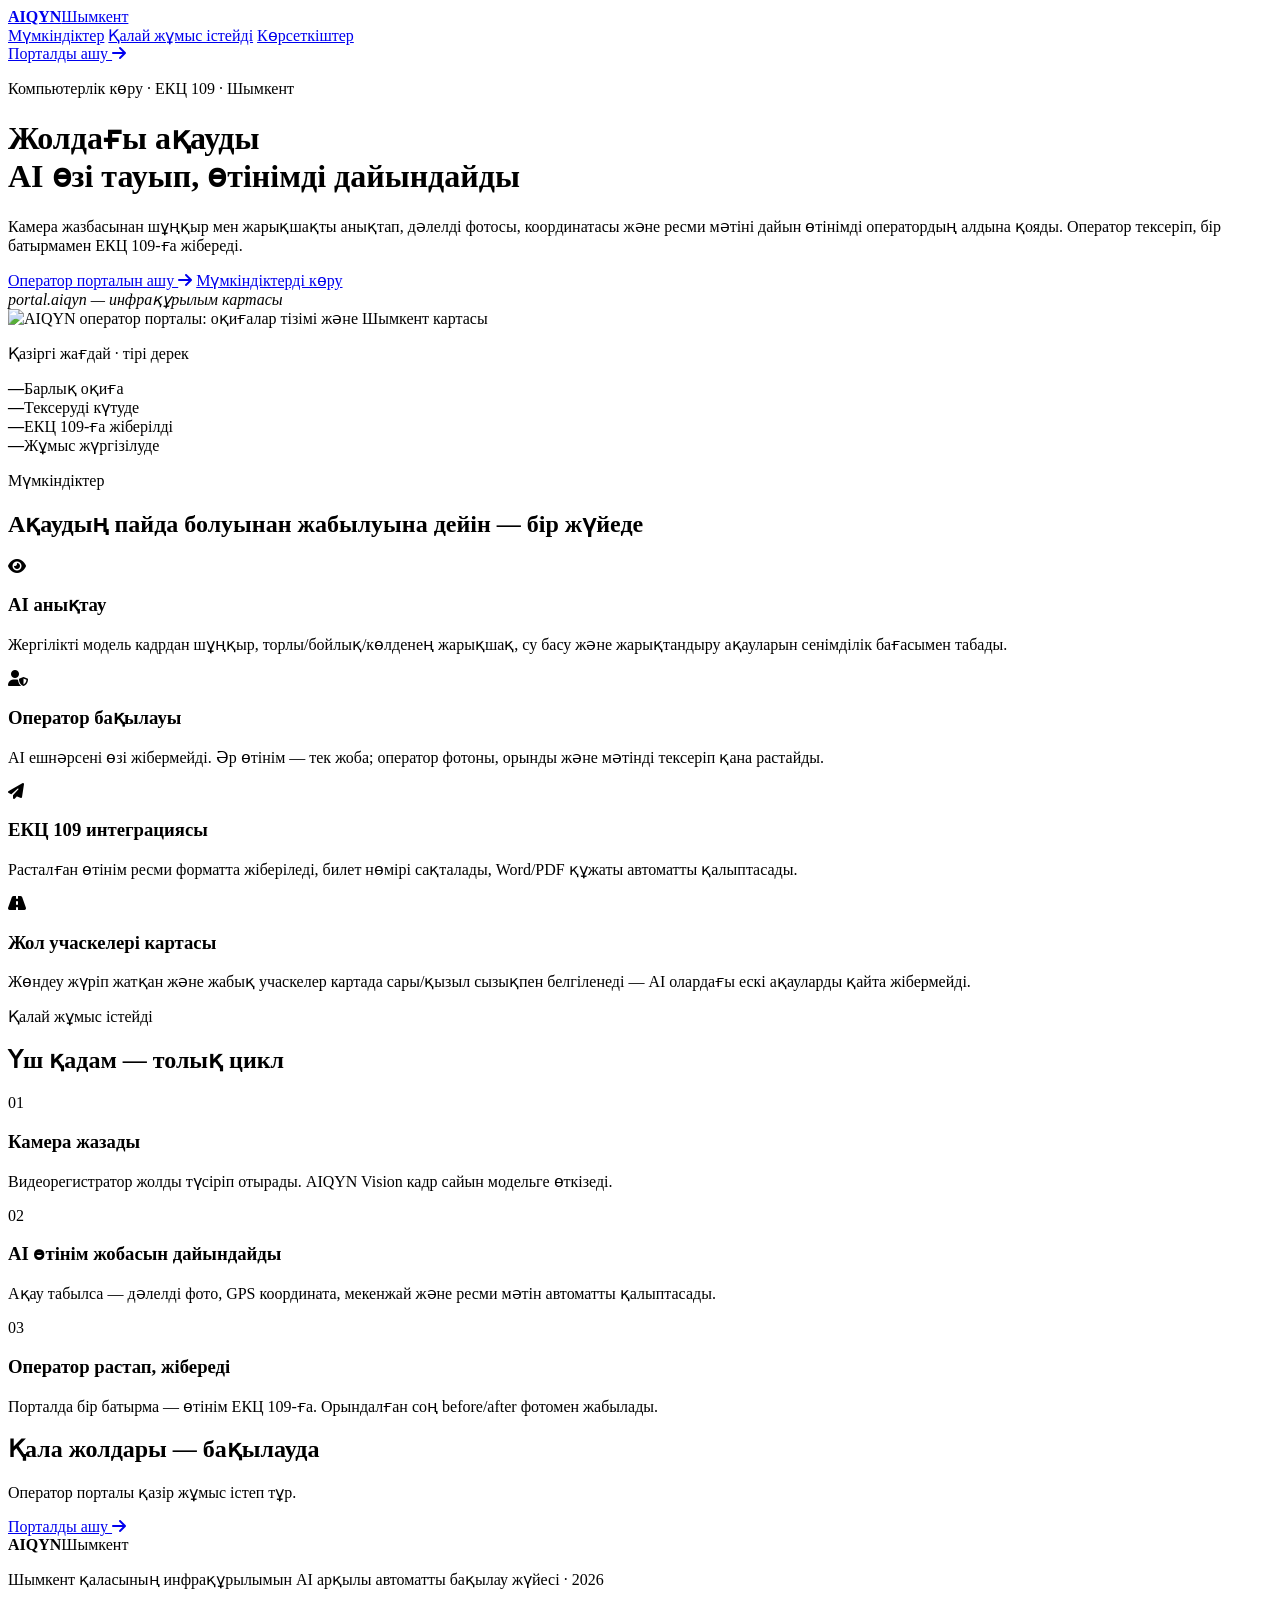
==== portal/templates/index.html @ 81059638 "AIQYN — жол ақауын автоматты анықтау жүйесі Екі бөлек компонент:   vision/  — AI (YOLOv8 + Gemini), " ====
<!DOCTYPE html>
<html lang="kk">
<head>
  <meta charset="utf-8">
  <meta name="viewport" content="width=device-width, initial-scale=1">
  <meta name="theme-color" content="#050506">
  <meta name="description" content="AIQYN — Шымкент қаласының жол инфрақұрылымын компьютерлік көру арқылы автоматты бақылайтын жүйе.">
  <title>AIQYN — Шымкент жолдарын AI бақылайды</title>

  <link rel="preconnect" href="https://cdnjs.cloudflare.com">
  <link rel="stylesheet" href="https://cdnjs.cloudflare.com/ajax/libs/font-awesome/6.5.2/css/all.min.css">
  <link rel="stylesheet" href="/static/landing.css">
  <link rel="icon" type="image/svg+xml" href="/logo.svg">
</head>
<body>

<nav class="nav" aria-label="Басты мәзір">
  <a class="brand" href="/" aria-label="AIQYN басты беті">
    <span class="brand-mark" aria-hidden="true"></span>
    <span class="brand-copy"><strong>AIQYN</strong><span>Шымкент</span></span>
  </a>
  <div class="nav-links">
    <a href="#features">Мүмкіндіктер</a>
    <a href="#process">Қалай жұмыс істейді</a>
    <a href="#live">Көрсеткіштер</a>
  </div>
  <a class="btn btn-primary" href="/portal">Порталды ашу <i class="fa-solid fa-arrow-right" aria-hidden="true"></i></a>
</nav>

<header class="hero">
  <p class="eyebrow reveal">Компьютерлік көру · ЕКЦ 109 · Шымкент</p>
  <h1 class="reveal">Жолдағы ақауды<br><span class="grad">AI өзі тауып,</span> өтінімді дайындайды</h1>
  <p class="sub reveal">Камера жазбасынан шұңқыр мен жарықшақты анықтап, дәлелді фотосы, координатасы және
    ресми мәтіні дайын өтінімді оператордың алдына қояды. Оператор тексеріп, бір батырмамен ЕКЦ 109-ға жібереді.</p>
  <div class="cta-row reveal">
    <a class="btn btn-primary btn-lg" href="/portal">Оператор порталын ашу <i class="fa-solid fa-arrow-right" aria-hidden="true"></i></a>
    <a class="btn btn-ghost btn-lg" href="#features">Мүмкіндіктерді көру</a>
  </div>

  <div class="hero-visual reveal" aria-label="Оператор порталының көрінісі">
    <div class="browser-frame">
      <div class="browser-bar"><span></span><span></span><span></span><em>portal.aiqyn — инфрақұрылым картасы</em></div>
      <img src="/static/hero-portal.jpg" alt="AIQYN оператор порталы: оқиғалар тізімі және Шымкент картасы" width="1600" height="1000">
    </div>
  </div>
</header>

<section class="stats-band" id="live" aria-label="Жүйе көрсеткіштері">
  <p class="eyebrow">Қазіргі жағдай · тірі дерек</p>
  <div class="stats-grid" id="landing-stats">
    <div class="stat-tile"><b data-key="total">—</b><span>Барлық оқиға</span></div>
    <div class="stat-tile alert"><b data-key="pending_review">—</b><span>Тексеруді күтуде</span></div>
    <div class="stat-tile"><b data-key="sent">—</b><span>ЕКЦ 109-ға жіберілді</span></div>
    <div class="stat-tile work"><b data-key="in_progress">—</b><span>Жұмыс жүргізілуде</span></div>
  </div>
</section>

<section class="features" id="features">
  <p class="eyebrow reveal">Мүмкіндіктер</p>
  <h2 class="reveal">Ақаудың пайда болуынан жабылуына дейін — бір жүйеде</h2>
  <div class="feature-grid">
    <article class="feature-card reveal">
      <span class="feature-icon"><i class="fa-solid fa-eye" aria-hidden="true"></i></span>
      <h3>AI анықтау</h3>
      <p>Жергілікті модель кадрдан шұңқыр, торлы/бойлық/көлденең жарықшақ, су басу және жарықтандыру ақауларын сенімділік бағасымен табады.</p>
    </article>
    <article class="feature-card reveal">
      <span class="feature-icon amber"><i class="fa-solid fa-user-shield" aria-hidden="true"></i></span>
      <h3>Оператор бақылауы</h3>
      <p>AI ешнәрсені өзі жібермейді. Әр өтінім — тек жоба; оператор фотоны, орынды және мәтінді тексеріп қана растайды.</p>
    </article>
    <article class="feature-card reveal">
      <span class="feature-icon blue"><i class="fa-solid fa-paper-plane" aria-hidden="true"></i></span>
      <h3>ЕКЦ 109 интеграциясы</h3>
      <p>Расталған өтінім ресми форматта жіберіледі, билет нөмірі сақталады, Word/PDF құжаты автоматты қалыптасады.</p>
    </article>
    <article class="feature-card reveal">
      <span class="feature-icon green"><i class="fa-solid fa-road" aria-hidden="true"></i></span>
      <h3>Жол учаскелері картасы</h3>
      <p>Жөндеу жүріп жатқан және жабық учаскелер картада сары/қызыл сызықпен белгіленеді — AI олардағы ескі ақауларды қайта жібермейді.</p>
    </article>
  </div>
</section>

<section class="process" id="process">
  <p class="eyebrow reveal">Қалай жұмыс істейді</p>
  <h2 class="reveal">Үш қадам — толық цикл</h2>
  <div class="steps">
    <div class="step reveal">
      <span class="step-num">01</span>
      <h3>Камера жазады</h3>
      <p>Видеорегистратор жолды түсіріп отырады. AIQYN Vision кадр сайын модельге өткізеді.</p>
    </div>
    <div class="step reveal">
      <span class="step-num">02</span>
      <h3>AI өтінім жобасын дайындайды</h3>
      <p>Ақау табылса — дәлелді фото, GPS координата, мекенжай және ресми мәтін автоматты қалыптасады.</p>
    </div>
    <div class="step reveal">
      <span class="step-num">03</span>
      <h3>Оператор растап, жібереді</h3>
      <p>Порталда бір батырма — өтінім ЕКЦ 109-ға. Орындалған соң before/after фотомен жабылады.</p>
    </div>
  </div>
</section>

<section class="cta-band">
  <h2 class="reveal">Қала жолдары — бақылауда</h2>
  <p class="reveal">Оператор порталы қазір жұмыс істеп тұр.</p>
  <a class="btn btn-primary btn-lg reveal" href="/portal">Порталды ашу <i class="fa-solid fa-arrow-right" aria-hidden="true"></i></a>
</section>

<footer class="footer">
  <div class="brand">
    <span class="brand-mark" aria-hidden="true"></span>
    <span class="brand-copy"><strong>AIQYN</strong><span>Шымкент</span></span>
  </div>
  <p>Шымкент қаласының инфрақұрылымын AI арқылы автоматты бақылау жүйесі · 2026</p>
</footer>

<script>
  // Тірі статистика
  fetch('/api/stats').then((r) => r.json()).then((stats) => {
    const values = {
      total: stats.total,
      pending_review: stats.pending_review,
      sent: (stats.by_status && (stats.by_status.sent || stats.by_status.submitted)) || 0,
      in_progress: (stats.by_status && stats.by_status.in_progress) || 0,
    };
    Object.entries(values).forEach(([key, value]) => {
      const el = document.querySelector(`[data-key="${key}"]`);
      if (el && value != null) el.textContent = value;
    });
  }).catch(() => {});

  // Скролл кезінде жұмсақ көріну
  const reduceMotion = matchMedia('(prefers-reduced-motion: reduce)').matches;
  if (!reduceMotion && 'IntersectionObserver' in window) {
    const observer = new IntersectionObserver((entries) => {
      entries.forEach((entry) => {
        if (entry.isIntersecting) { entry.target.classList.add('visible'); observer.unobserve(entry.target); }
      });
    }, { threshold: 0.12 });
    document.querySelectorAll('.reveal').forEach((el) => observer.observe(el));
  } else {
    document.querySelectorAll('.reveal').forEach((el) => el.classList.add('visible'));
  }
</script>
</body>
</html>
<script>/*DEBUG*/window.addEventListener('load',()=>{const de=document.documentElement, b=document.body;document.title=`deSW=${de.scrollWidth} deCW=${de.clientWidth} bSW=${b.scrollWidth} bCW=${b.clientWidth} bW=${Math.round(b.getBoundingClientRect().width)}`;});</script>
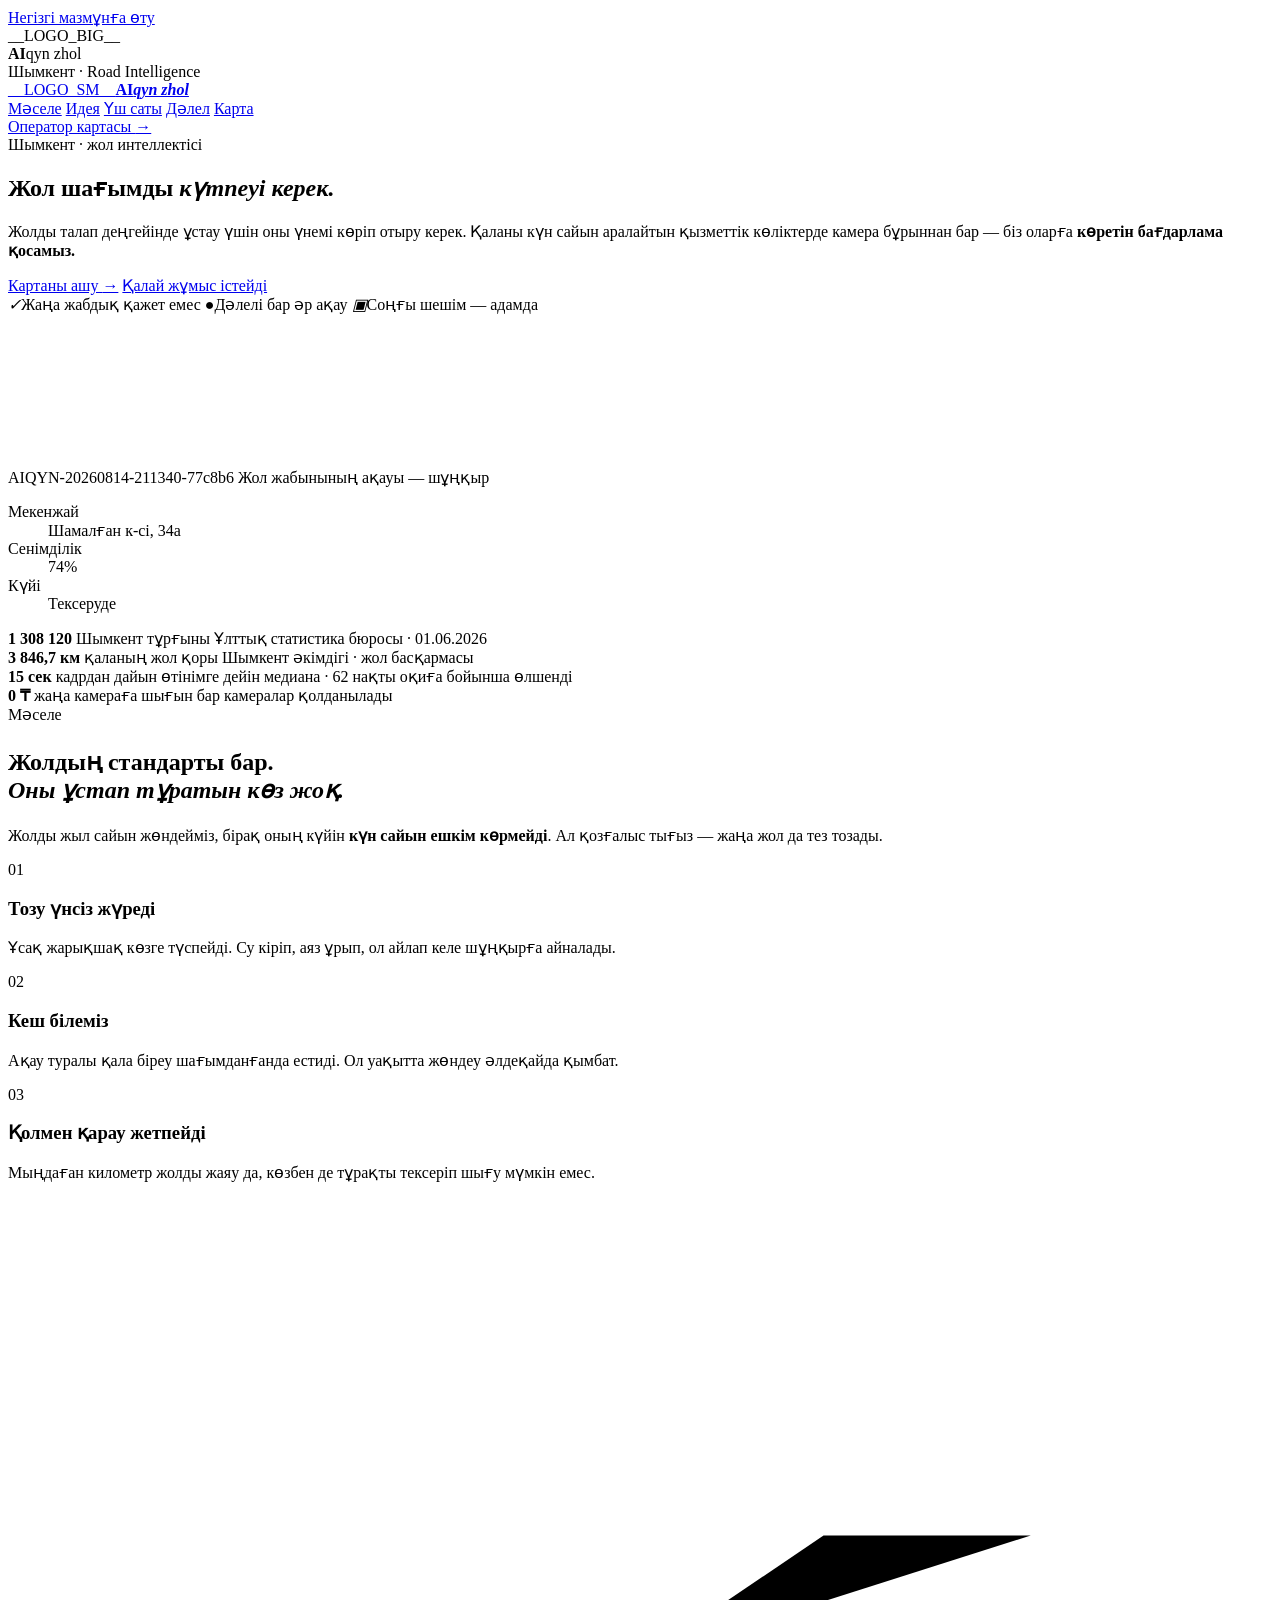
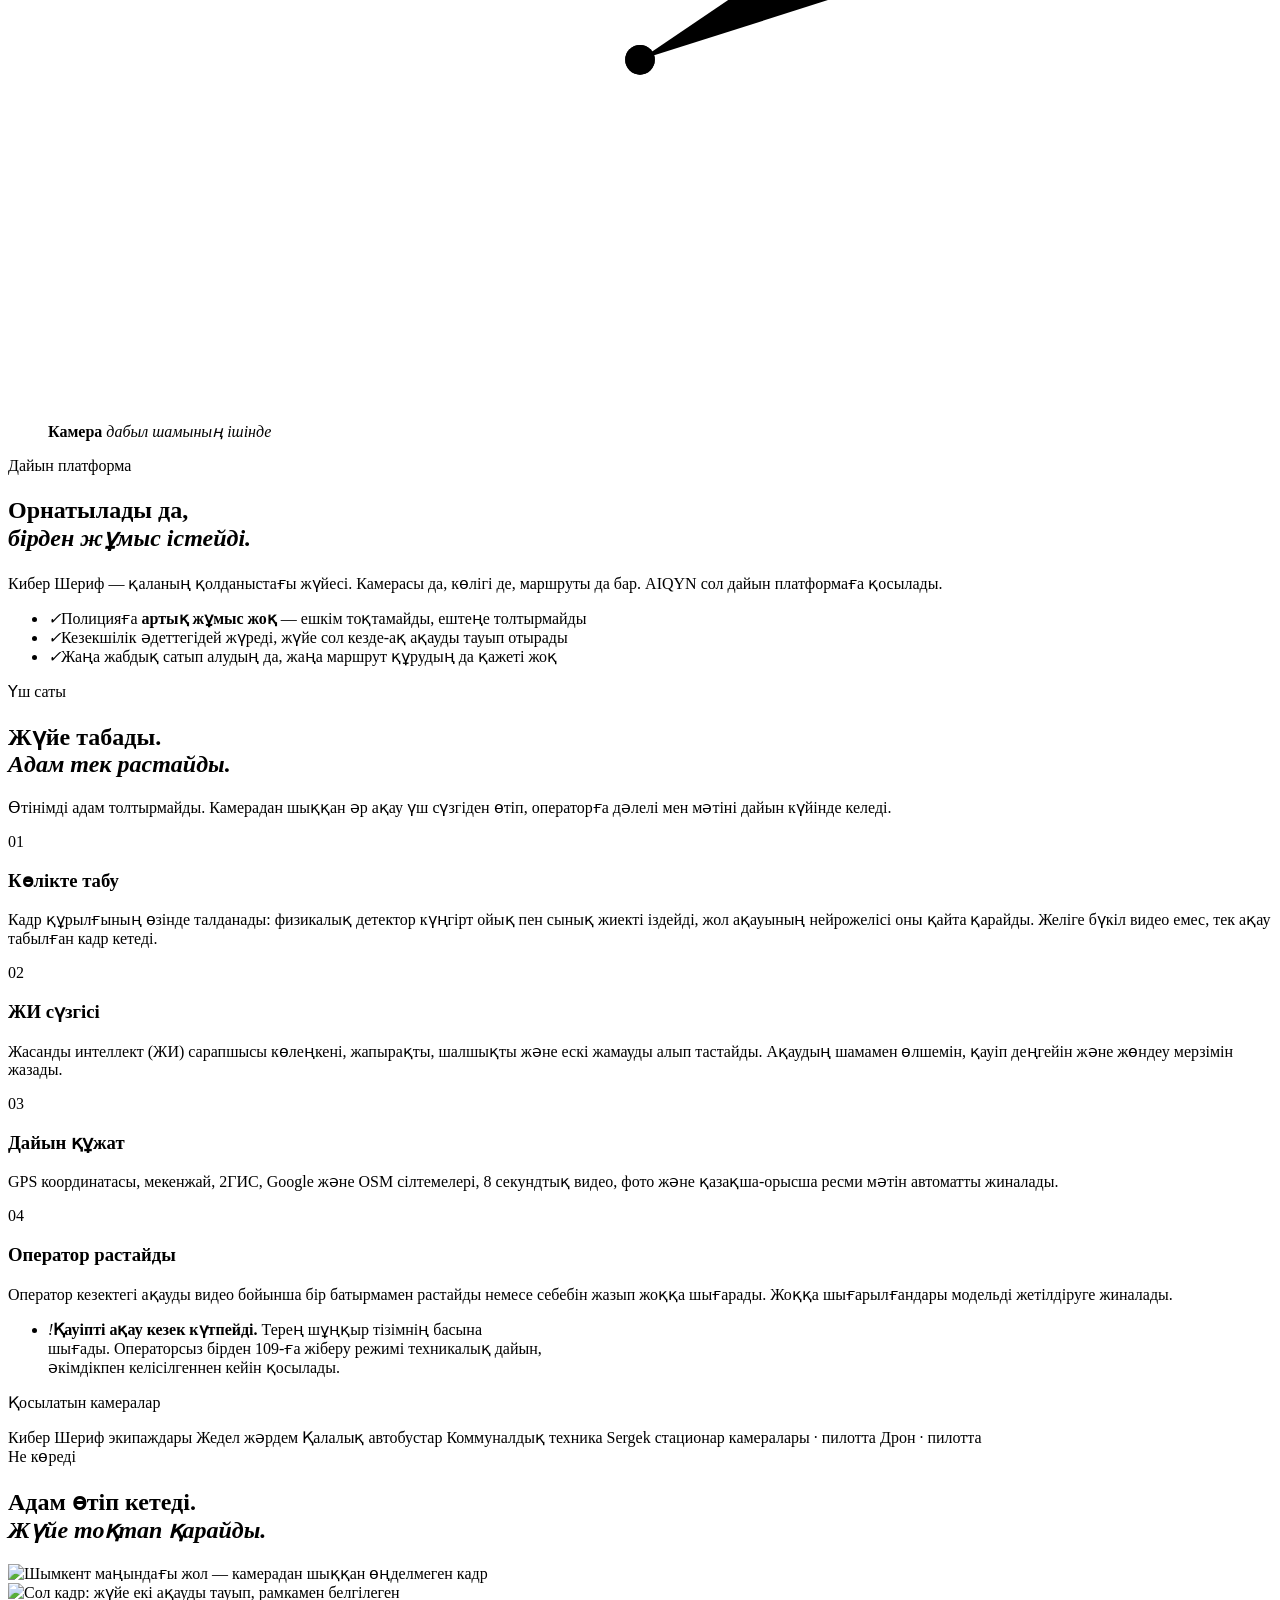
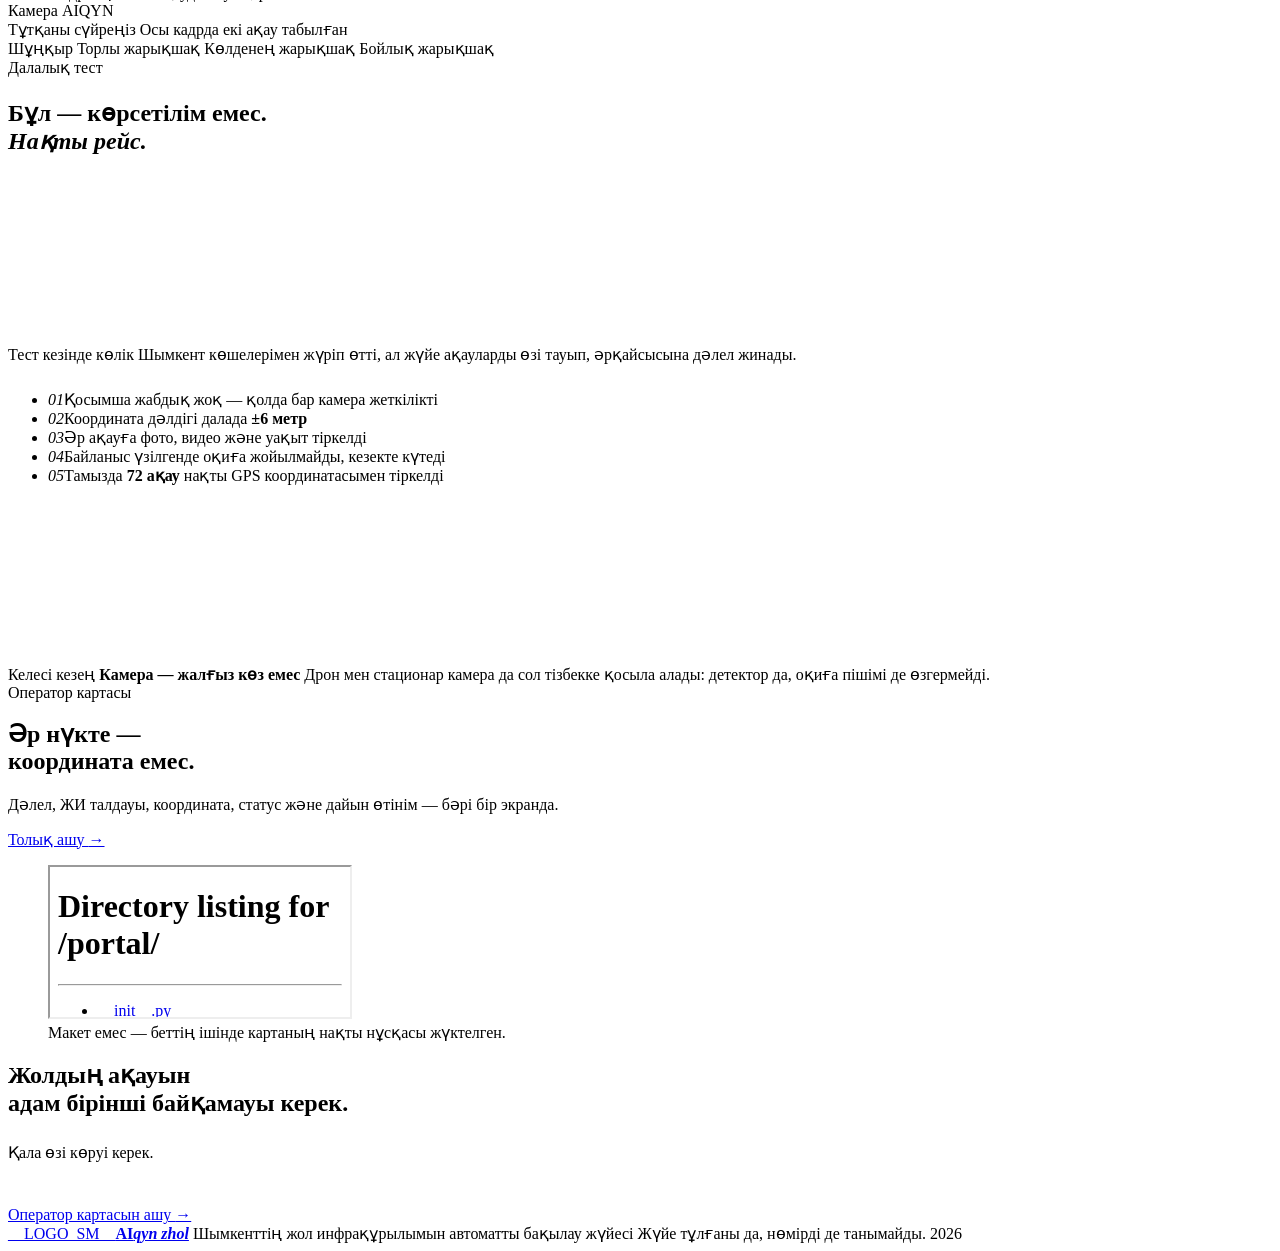
==== commit 3b458fbd: "Sync field-tested build: Esri basemap, physical detector, auth hardening, UI copy The GitHub tree wa" ====
--- a/portal/templates/index.html
+++ b/portal/templates/index.html
@@ -3,149 +3,739 @@
 <head>
   <meta charset="utf-8">
   <meta name="viewport" content="width=device-width, initial-scale=1">
-  <meta name="theme-color" content="#050506">
-  <meta name="description" content="AIQYN — Шымкент қаласының жол инфрақұрылымын компьютерлік көру арқылы автоматты бақылайтын жүйе.">
-  <title>AIQYN — Шымкент жолдарын AI бақылайды</title>
-
-  <link rel="preconnect" href="https://cdnjs.cloudflare.com">
-  <link rel="stylesheet" href="https://cdnjs.cloudflare.com/ajax/libs/font-awesome/6.5.2/css/all.min.css">
-  <link rel="stylesheet" href="/static/landing.css">
-  <link rel="icon" type="image/svg+xml" href="/logo.svg">
+  <meta name="theme-color" content="#0b0b0c">
+  <meta name="description" content="AIQYN ZHOL — қалада қазірдің өзінде жүрген қызметтік көліктердің камерасын жол ақауын автоматты табатын жүйеге айналдырады. Жаңа камера қоймаймыз — бағдарлама қосамыз.">
+  <title>AIQYN ZHOL — жол шағымды күтпеуі керек</title>
+
+  <link rel="preload" href="/static/vendor/fonts/manrope-cyrillic.woff2" as="font" type="font/woff2" crossorigin>
+  <link rel="preload" href="/static/vendor/fonts/inter-cyrillic.woff2" as="font" type="font/woff2" crossorigin>
+  <link rel="stylesheet" href="/static/tokens.css">
+  <link rel="stylesheet" href="/static/site.css">
+  <link rel="stylesheet" href="/static/hud.css">
+  <link rel="icon" type="image/svg+xml" href="/favicon.svg">
+  <link rel="apple-touch-icon" href="/apple-touch-icon.png">
+  <link rel="canonical" href="https://aiqyn-alpha.vercel.app/">
+  <meta property="og:type" content="website">
+  <meta property="og:site_name" content="AIQYN">
+  <meta property="og:locale" content="kk_KZ">
+  <meta property="og:title" content="AIQYN — жол шағымды күтпеуі керек">
+  <meta property="og:description" content="Камера жол ақауын өзі табады, дәлелін жинайды және ресми өтінімді дайындайды. Оператор тексеріп, 109-ға жібереді.">
+  <meta property="og:url" content="https://aiqyn-alpha.vercel.app/">
+  <meta property="og:image" content="https://aiqyn-alpha.vercel.app/og-image.png">
+  <meta property="og:image:width" content="1200">
+  <meta property="og:image:height" content="630">
+  <meta property="og:image:alt" content="AIQYN — жол ақауын автоматты бақылау">
+  <meta name="twitter:card" content="summary_large_image">
+  <meta name="twitter:image" content="https://aiqyn-alpha.vercel.app/og-image.png">
 </head>
 <body>
 
-<nav class="nav" aria-label="Басты мәзір">
-  <a class="brand" href="/" aria-label="AIQYN басты беті">
-    <span class="brand-mark" aria-hidden="true"></span>
-    <span class="brand-copy"><strong>AIQYN</strong><span>Шымкент</span></span>
-  </a>
-  <div class="nav-links">
-    <a href="#features">Мүмкіндіктер</a>
-    <a href="#process">Қалай жұмыс істейді</a>
-    <a href="#live">Көрсеткіштер</a>
-  </div>
-  <a class="btn btn-primary" href="/portal">Порталды ашу <i class="fa-solid fa-arrow-right" aria-hidden="true"></i></a>
-</nav>
-
-<header class="hero">
-  <p class="eyebrow reveal">Компьютерлік көру · ЕКЦ 109 · Шымкент</p>
-  <h1 class="reveal">Жолдағы ақауды<br><span class="grad">AI өзі тауып,</span> өтінімді дайындайды</h1>
-  <p class="sub reveal">Камера жазбасынан шұңқыр мен жарықшақты анықтап, дәлелді фотосы, координатасы және
-    ресми мәтіні дайын өтінімді оператордың алдына қояды. Оператор тексеріп, бір батырмамен ЕКЦ 109-ға жібереді.</p>
-  <div class="cta-row reveal">
-    <a class="btn btn-primary btn-lg" href="/portal">Оператор порталын ашу <i class="fa-solid fa-arrow-right" aria-hidden="true"></i></a>
-    <a class="btn btn-ghost btn-lg" href="#features">Мүмкіндіктерді көру</a>
-  </div>
-
-  <div class="hero-visual reveal" aria-label="Оператор порталының көрінісі">
-    <div class="browser-frame">
-      <div class="browser-bar"><span></span><span></span><span></span><em>portal.aiqyn — инфрақұрылым картасы</em></div>
-      <img src="/static/hero-portal.jpg" alt="AIQYN оператор порталы: оқиғалар тізімі және Шымкент картасы" width="1600" height="1000">
-    </div>
+<a class="skip-link" href="#main">Негізгі мазмұнға өту</a>
+
+<div class="boot" id="boot" aria-hidden="true">
+  <div class="boot-lockup">
+    <div class="boot-mark">__LOGO_BIG__</div>
+    <div class="boot-word"><span><b>AI</b>qyn zhol</span></div>
+  </div>
+  <div class="boot-in">
+    <div class="boot-sub">Шымкент · Road Intelligence</div>
+  </div>
+</div>
+
+<div class="scroll-progress" id="progress"></div>
+
+<header class="hdr" id="hdr">
+  <div class="wrap">
+    <a class="brand" href="/">__LOGO_SM__<b>AI<i>qyn zhol</i></b></a>
+    <nav class="nav" aria-label="Бөлімдер">
+      <a href="#problem">Мәселе</a>
+      <a href="#ready">Идея</a>
+      <a href="#how">Үш саты</a>
+      <a href="#proof">Дәлел</a>
+      <a href="#center">Карта</a>
+    </nav>
+    <a class="btn btn-invert" href="/portal">Оператор картасы <span class="ar">→</span></a>
   </div>
 </header>
 
-<section class="stats-band" id="live" aria-label="Жүйе көрсеткіштері">
-  <p class="eyebrow">Қазіргі жағдай · тірі дерек</p>
-  <div class="stats-grid" id="landing-stats">
-    <div class="stat-tile"><b data-key="total">—</b><span>Барлық оқиға</span></div>
-    <div class="stat-tile alert"><b data-key="pending_review">—</b><span>Тексеруді күтуде</span></div>
-    <div class="stat-tile"><b data-key="sent">—</b><span>ЕКЦ 109-ға жіберілді</span></div>
-    <div class="stat-tile work"><b data-key="in_progress">—</b><span>Жұмыс жүргізілуде</span></div>
+<main id="main">
+
+<!-- ═════════ HERO ═════════ -->
+<section class="hero screen">
+  <div class="wrap hero-grid">
+    <div>
+      <span class="eyebrow" data-seq="1"><span class="dot"></span>Шымкент · жол интеллектісі</span>
+
+      <h1 class="h-hero">
+        <span class="rl" data-seq="2"><span>Жол шағымды</span></span>
+        <span class="rl" data-seq="3"><span><em>күтпеуі керек.</em></span></span>
+      </h1>
+
+      <p class="lead" data-seq="4">
+        Жолды талап деңгейінде ұстау үшін оны үнемі көріп отыру керек. Қаланы
+        күн сайын аралайтын қызметтік көліктерде камера бұрыннан бар — біз
+        оларға <strong>көретін бағдарлама қосамыз.</strong>
+      </p>
+
+      <div class="hero-actions" data-seq="5">
+        <a class="btn btn-primary btn-lg" href="/portal">Картаны ашу <span class="ar">→</span></a>
+        <a class="btn btn-ghost btn-lg" href="#how">Қалай жұмыс істейді</a>
+      </div>
+
+      <div class="hero-proof" data-seq="6">
+        <span><i>✓</i>Жаңа жабдық қажет емес</span>
+        <span class="a"><i>●</i>Дәлелі бар әр ақау</span>
+        <span class="t"><i>▣</i>Соңғы шешім — адамда</span>
+      </div>
+    </div>
+
+    <div data-seq="4" class="hero-media">
+      <div class="frame" id="heroFrame">
+        <video id="heroVideo" poster="/static/video/hero-night.jpg"
+               autoplay muted loop playsinline preload="none"
+               data-src="/static/video/hero-night.mp4"
+               data-src-sm="/static/video/hero-night-sm.mp4"
+               aria-label="Түнде жол бойымен келе жатқан қызметтік көлік; жүйе жол ақауын белгілеп өтеді"></video>
+        <div class="scan on"><i></i></div>
+        <span class="br tl"></span><span class="br tr"></span>
+        <span class="br bl"></span><span class="br rb"></span>
+      </div>
+
+      <!-- Карточка кадрдың АСТЫНДА — суретті жаппайды -->
+      <div class="ev-strip">
+        <div class="ev-main">
+          <span class="ev-id">AIQYN-20260814-211340-77c8b6</span>
+          <span class="ev-t">Жол жабынының ақауы — шұңқыр</span>
+        </div>
+        <dl class="ev-data">
+          <div><dt>Мекенжай</dt><dd>Шамалған к-сі, 34а</dd></div>
+          <div><dt>Сенімділік</dt><dd class="hot">74%</dd></div>
+          <div><dt>Күйі</dt><dd>Тексеруде</dd></div>
+        </dl>
+      </div>
+    </div>
   </div>
 </section>
 
-<section class="features" id="features">
-  <p class="eyebrow reveal">Мүмкіндіктер</p>
-  <h2 class="reveal">Ақаудың пайда болуынан жабылуына дейін — бір жүйеде</h2>
-  <div class="feature-grid">
-    <article class="feature-card reveal">
-      <span class="feature-icon"><i class="fa-solid fa-eye" aria-hidden="true"></i></span>
-      <h3>AI анықтау</h3>
-      <p>Жергілікті модель кадрдан шұңқыр, торлы/бойлық/көлденең жарықшақ, су басу және жарықтандыру ақауларын сенімділік бағасымен табады.</p>
-    </article>
-    <article class="feature-card reveal">
-      <span class="feature-icon amber"><i class="fa-solid fa-user-shield" aria-hidden="true"></i></span>
-      <h3>Оператор бақылауы</h3>
-      <p>AI ешнәрсені өзі жібермейді. Әр өтінім — тек жоба; оператор фотоны, орынды және мәтінді тексеріп қана растайды.</p>
-    </article>
-    <article class="feature-card reveal">
-      <span class="feature-icon blue"><i class="fa-solid fa-paper-plane" aria-hidden="true"></i></span>
-      <h3>ЕКЦ 109 интеграциясы</h3>
-      <p>Расталған өтінім ресми форматта жіберіледі, билет нөмірі сақталады, Word/PDF құжаты автоматты қалыптасады.</p>
-    </article>
-    <article class="feature-card reveal">
-      <span class="feature-icon green"><i class="fa-solid fa-road" aria-hidden="true"></i></span>
-      <h3>Жол учаскелері картасы</h3>
-      <p>Жөндеу жүріп жатқан және жабық учаскелер картада сары/қызыл сызықпен белгіленеді — AI олардағы ескі ақауларды қайта жібермейді.</p>
-    </article>
+<!-- ═════════ САНДАР ═════════ -->
+<div class="metrics rv" id="metrics">
+  <div>
+    <strong data-to="1308120">0</strong>
+    <span>Шымкент тұрғыны</span>
+    <span class="src">Ұлттық статистика бюросы · 01.06.2026</span>
+  </div>
+  <div>
+    <strong data-to="3846.7" data-dec="1" data-suf=" км">0</strong>
+    <span>қаланың жол қоры</span>
+    <span class="src">Шымкент әкімдігі · жол басқармасы</span>
+  </div>
+  <div>
+    <strong data-to="15" data-suf=" сек">0</strong>
+    <span>кадрдан дайын өтінімге дейін</span>
+    <span class="src">медиана · 62 нақты оқиға бойынша өлшенді</span>
+  </div>
+  <div>
+    <strong data-to="0" data-suf=" ₸">0</strong>
+    <span>жаңа камераға шығын</span>
+    <span class="src">бар камералар қолданылады</span>
+  </div>
+</div>
+
+<!-- ═════════ МӘСЕЛЕ ═════════ -->
+<section class="sec-surface screen" id="problem">
+  <div class="wrap">
+    <div class="sec-head sec-head--wide rv">
+      <span class="eyebrow"><span class="dot"></span>Мәселе</span>
+      <h2 class="h-xl" style="margin-top:24px">Жолдың стандарты бар.<br><em>Оны ұстап тұратын көз жоқ.</em></h2>
+      <p class="lead" style="margin-top:22px">
+        Жолды жыл сайын жөндейміз, бірақ оның күйін <strong>күн сайын ешкім
+        көрмейді</strong>. Ал қозғалыс тығыз — жаңа жол да тез тозады.
+      </p>
+    </div>
+
+    <div class="bento">
+      <div class="tile red span-2 rv">
+        <span class="ic">01</span>
+        <h3 class="h-s">Тозу үнсіз жүреді</h3>
+        <p class="body">Ұсақ жарықшақ көзге түспейді. Су кіріп, аяз ұрып, ол айлап
+          келе шұңқырға айналады.</p>
+      </div>
+      <div class="tile red span-2 rv d1">
+        <span class="ic">02</span>
+        <h3 class="h-s">Кеш білеміз</h3>
+        <p class="body">Ақау туралы қала біреу шағымданғанда естиді. Ол уақытта
+          жөндеу әлдеқайда қымбат.</p>
+      </div>
+      <div class="tile red span-2 rv d2">
+        <span class="ic">03</span>
+        <h3 class="h-s">Қолмен қарау жетпейді</h3>
+        <p class="body">Мыңдаған километр жолды жаяу да, көзбен де тұрақты
+          тексеріп шығу мүмкін емес.</p>
+      </div>
+    </div>
+
   </div>
 </section>
 
-<section class="process" id="process">
-  <p class="eyebrow reveal">Қалай жұмыс істейді</p>
-  <h2 class="reveal">Үш қадам — толық цикл</h2>
-  <div class="steps">
-    <div class="step reveal">
-      <span class="step-num">01</span>
-      <h3>Камера жазады</h3>
-      <p>Видеорегистратор жолды түсіріп отырады. AIQYN Vision кадр сайын модельге өткізеді.</p>
-    </div>
-    <div class="step reveal">
-      <span class="step-num">02</span>
-      <h3>AI өтінім жобасын дайындайды</h3>
-      <p>Ақау табылса — дәлелді фото, GPS координата, мекенжай және ресми мәтін автоматты қалыптасады.</p>
-    </div>
-    <div class="step reveal">
-      <span class="step-num">03</span>
-      <h3>Оператор растап, жібереді</h3>
-      <p>Порталда бір батырма — өтінім ЕКЦ 109-ға. Орындалған соң before/after фотомен жабылады.</p>
+<!-- ═════════ КИБЕР ШЕРИФ — сол жақта видео, оң жақта мәтін ═════════ -->
+<section class="sec-surface screen" id="ready">
+  <div class="wrap">
+    <div class="ready-grid">
+      <!-- Видео скроллмен басқарылады: төмен түссең — алға, жоғары
+           көтерілсең — кері. Бөлім толық ашылғанда камераға дейінгі
+           жақындау АЯҚТАЛҒАН болуы керек. -->
+      <figure class="shot rv" id="bandProblem" data-scrub>
+        <video src="/static/video/patrol-scrub.mp4" poster="/static/video/patrol-wide.jpg"
+               muted playsinline preload="metadata"
+               aria-label="Қызметтік көліктің дабыл шамындағы камера"></video>
+
+        <svg class="shot-call" viewBox="0 0 400 225" preserveAspectRatio="xMidYMid slice" aria-hidden="true">
+          <path class="cl-line" d="M200 104 L262 62 L332 62"/>
+          <circle class="cl-dot" cx="200" cy="104" r="5"/>
+          <circle class="cl-ring" cx="200" cy="104" r="5"/>
+        </svg>
+        <span class="shot-tag">
+          <b>Камера</b>
+          <i>дабыл шамының ішінде</i>
+        </span>
+        <span class="shot-progress"><i></i></span>
+      </figure>
+
+      <div class="ready-copy rv d1">
+        <span class="eyebrow"><span class="dot"></span>Дайын платформа</span>
+        <h2 class="h-l" style="margin-top:22px">Орнатылады да,<br><em>бірден жұмыс істейді.</em></h2>
+        <p class="lead" style="margin-top:22px">
+          Кибер Шериф — қаланың қолданыстағы жүйесі. Камерасы да, көлігі де,
+          маршруты да бар. AIQYN сол дайын платформаға қосылады.
+        </p>
+        <ul class="facts">
+          <li><i>✓</i><span>Полицияға <strong>артық жұмыс жоқ</strong> — ешкім тоқтамайды, ештеңе толтырмайды</span></li>
+          <li><i>✓</i><span>Кезекшілік әдеттегідей жүреді, жүйе сол кезде-ақ ақауды тауып отырады</span></li>
+          <li><i>✓</i><span>Жаңа жабдық сатып алудың да, жаңа маршрут құрудың да қажеті жоқ</span></li>
+        </ul>
+      </div>
     </div>
   </div>
 </section>
 
-<section class="cta-band">
-  <h2 class="reveal">Қала жолдары — бақылауда</h2>
-  <p class="reveal">Оператор порталы қазір жұмыс істеп тұр.</p>
-  <a class="btn btn-primary btn-lg reveal" href="/portal">Порталды ашу <i class="fa-solid fa-arrow-right" aria-hidden="true"></i></a>
+<!-- ═════════ ҮШ САТЫ — физикалық іздеу → ЖИ сүзгісі → адам ═════════ -->
+<section class="screen" id="how">
+  <div class="wrap">
+    <div class="sec-head sec-head--wide rv">
+      <span class="eyebrow"><span class="dot"></span>Үш саты</span>
+      <h2 class="h-l" style="margin-top:22px">Жүйе табады.<br><em>Адам тек растайды.</em></h2>
+      <p class="lead">
+        Өтінімді адам толтырмайды. Камерадан шыққан әр ақау үш сүзгіден өтіп,
+        операторға дәлелі мен мәтіні дайын күйінде келеді.
+      </p>
+    </div>
+
+    <ol class="steps rv d1" style="list-style:none;margin:0;padding:0">
+      <li class="step">
+        <span class="n">01</span>
+        <h3 class="h-s">Көлікте табу</h3>
+        <p class="body">Кадр құрылғының өзінде талданады: физикалық детектор
+          күңгірт ойық пен сынық жиекті іздейді, жол ақауының нейрожелісі
+          оны қайта қарайды. Желіге бүкіл видео емес, тек ақау табылған кадр кетеді.</p>
+      </li>
+      <li class="step">
+        <span class="n">02</span>
+        <h3 class="h-s">ЖИ сүзгісі</h3>
+        <p class="body">Жасанды интеллект (ЖИ) сарапшысы көлеңкені, жапырақты, шалшықты және ескі жамауды
+          алып тастайды. Ақаудың шамамен өлшемін, қауіп деңгейін және жөндеу мерзімін жазады.</p>
+      </li>
+      <li class="step">
+        <span class="n">03</span>
+        <h3 class="h-s">Дайын құжат</h3>
+        <p class="body">GPS координатасы, мекенжай, 2ГИС, Google және OSM сілтемелері,
+          8 секундтық видео, фото және қазақша-орысша ресми мәтін автоматты жиналады.</p>
+      </li>
+      <li class="step human">
+        <span class="n">04</span>
+        <h3 class="h-s">Оператор растайды</h3>
+        <p class="body">Оператор кезектегі ақауды видео бойынша бір батырмамен растайды
+          немесе себебін жазып жоққа шығарады. Жоққа шығарылғандары модельді
+          жетілдіруге жиналады.</p>
+      </li>
+    </ol>
+
+    <ul class="facts rv d2" style="max-width:62ch">
+      <li><i class="warn">!</i><span><strong>Қауіпті ақау кезек күтпейді.</strong> Терең шұңқыр
+        тізімнің басына шығады. Операторсыз бірден 109-ға жіберу режимі
+        техникалық дайын, әкімдікпен келісілгеннен кейін қосылады.</span></li>
+    </ul>
+
+    <span class="eyebrow rv d2" style="margin-top:40px"><span class="dot"></span>Қосылатын камералар</span>
+    <div class="chips rv d2" aria-label="Қосылатын камералар" style="margin-top:16px">
+      <span class="chip">Кибер Шериф экипаждары</span>
+      <span class="chip">Жедел жәрдем</span>
+      <span class="chip">Қалалық автобустар</span>
+      <span class="chip">Коммуналдық техника</span>
+      <span class="chip muted">Sergek стационар камералары · пилотта</span>
+      <span class="chip muted">Дрон · пилотта</span>
+    </div>
+  </div>
 </section>
 
-<footer class="footer">
-  <div class="brand">
-    <span class="brand-mark" aria-hidden="true"></span>
-    <span class="brand-copy"><strong>AIQYN</strong><span>Шымкент</span></span>
-  </div>
-  <p>Шымкент қаласының инфрақұрылымын AI арқылы автоматты бақылау жүйесі · 2026</p>
+<!-- ═════════ НЕ КӨРЕДІ ═════════ -->
+<section class="sec-surface screen" id="proof">
+  <div class="wrap">
+    <div class="sec-head sec-head--wide rv">
+      <span class="eyebrow"><span class="dot"></span>Не көреді</span>
+      <h2 class="h-l" style="margin-top:22px">Адам өтіп кетеді.<br><em>Жүйе тоқтап қарайды.</em></h2>
+    </div>
+
+    <div class="media-col">
+      <div class="rev rv d1" id="rev">
+        <img src="/static/road-before.jpg" width="1600" height="900" loading="lazy"
+             alt="Шымкент маңындағы жол — камерадан шыққан өңделмеген кадр">
+        <div class="rev-over">
+          <img src="/static/road-after.jpg" width="1600" height="900" loading="lazy"
+               alt="Сол кадр: жүйе екі ақауды тауып, рамкамен белгілеген">
+        </div>
+        <span class="rev-tag l">Камера</span>
+        <span class="rev-tag r">AIQYN</span>
+        <div class="rev-bar"></div>
+      </div>
+
+      <div class="frame-meta rv d2">
+        <span class="rec">Тұтқаны сүйреңіз</span>
+        <span class="sep">Осы кадрда екі ақау табылған</span>
+      </div>
+
+      <div class="chips rv d2">
+        <span class="chip">Шұңқыр</span>
+        <span class="chip">Торлы жарықшақ</span>
+        <span class="chip">Көлденең жарықшақ</span>
+        <span class="chip">Бойлық жарықшақ</span>
+      </div>
+    </div>
+  </div>
+</section>
+
+<!-- ═════════ ДАЛАЛЫҚ ДӘЛЕЛ ═════════ -->
+<section class="screen">
+  <div class="wrap">
+    <div class="sec-head sec-head--wide rv">
+      <span class="eyebrow"><span class="dot"></span>Далалық тест</span>
+      <h2 class="h-l" style="margin-top:22px">Бұл — көрсетілім емес.<br><em>Нақты рейс.</em></h2>
+    </div>
+
+    <div class="split split--top">
+      <div class="rv">
+        <div class="frame frame--portrait" data-hud>
+          <video src="/static/video/field-test.mp4" poster="/static/video/field-test.jpg"
+                 autoplay muted loop playsinline preload="none"
+                 aria-label="Телефон әйнекке бекітілген, экранда AIQYN ақауды тауып тұр"></video>
+          <span class="br tl"></span><span class="br tr"></span>
+          <span class="br bl"></span><span class="br rb"></span>
+        </div>
+      </div>
+
+      <div class="rv d2">
+        <p class="lead" style="margin-bottom:26px">
+          Тест кезінде көлік Шымкент көшелерімен жүріп өтті, ал жүйе ақауларды
+          өзі тауып, әрқайсысына дәлел жинады.
+        </p>
+        <ul class="facts" style="margin-top:0">
+          <li><i>01</i><span>Қосымша жабдық жоқ — қолда бар камера жеткілікті</span></li>
+          <li><i>02</i><span>Координата дәлдігі далада <strong>±6 метр</strong></span></li>
+          <li><i>03</i><span>Әр ақауға фото, видео және уақыт тіркелді</span></li>
+          <li><i>04</i><span>Байланыс үзілгенде оқиға жойылмайды, кезекте күтеді</span></li>
+          <li><i>05</i><span>Тамызда <strong>72 ақау</strong> нақты GPS координатасымен тіркелді</span></li>
+        </ul>
+
+        <div class="next-src rv d3" style="margin-top:26px">
+          <video src="/static/video/drone-dock.mp4" poster="/static/video/drone-dock.jpg"
+                 autoplay muted loop playsinline preload="none" data-lazy
+                 aria-label="Дрон станциясы ашылып, дрон ұшып шығады"></video>
+          <div>
+            <span class="tag tag--roadmap">Келесі кезең</span>
+            <b>Камера — жалғыз көз емес</b>
+            <span>Дрон мен стационар камера да сол тізбекке қосыла алады:
+              детектор да, оқиға пішімі де өзгермейді.</span>
+          </div>
+        </div>
+      </div>
+    </div>
+  </div>
+</section>
+
+<!-- ═════════ КАРТА ═════════ -->
+<section class="sec-surface screen" id="center">
+  <div class="wrap">
+    <div class="map-split">
+      <div class="rv">
+        <span class="eyebrow"><span class="dot"></span>Оператор картасы</span>
+        <h2 class="h-l" style="margin-top:18px">Әр нүкте —<br>координата емес.</h2>
+        <p class="lead">
+          Дәлел, ЖИ талдауы, координата, статус және дайын өтінім — бәрі
+          бір экранда.
+        </p>
+        <a class="btn btn-primary btn-lg" href="/portal" style="margin-top:26px">
+          Толық ашу <span class="ar">→</span></a>
+      </div>
+
+      <figure class="embed embed--wide rv d1">
+        <div class="embed-frame">
+          <iframe src="/portal" loading="lazy" tabindex="-1" scrolling="no"
+                  title="AIQYN оператор картасы — тірі көрініс"></iframe>
+        </div>
+        <figcaption class="embed-cap">
+          <span>Макет емес — беттің ішінде картаның нақты нұсқасы жүктелген.</span>
+        </figcaption>
+      </figure>
+    </div>
+  </div>
+</section>
+
+<!-- ═════════ ФИНАЛ ═════════ -->
+<section class="sec-black final screen">
+  <div class="wrap wrap-narrow">
+    <h2 class="h-xl rv">Жолдың ақауын<br>адам бірінші байқамауы керек.</h2>
+    <p class="lead rv d1" style="margin-top:26px">Қала өзі көруі керек.</p>
+    <div class="hero-actions rv d2" style="margin-top:44px">
+      <a class="btn btn-invert btn-lg" href="/portal">Оператор картасын ашу <span class="ar">→</span></a>
+    </div>
+  </div>
+</section>
+
+</main>
+
+<footer class="foot">
+  <div class="wrap">
+    <a class="brand" href="/">__LOGO_SM__<b>AI<i>qyn zhol</i></b></a>
+    <span>Шымкенттің жол инфрақұрылымын автоматты бақылау жүйесі</span>
+    <span>Жүйе тұлғаны да, нөмірді де танымайды.</span>
+    <span>2026</span>
+  </div>
 </footer>
 
 <script>
-  // Тірі статистика
-  fetch('/api/stats').then((r) => r.json()).then((stats) => {
-    const values = {
-      total: stats.total,
-      pending_review: stats.pending_review,
-      sent: (stats.by_status && (stats.by_status.sent || stats.by_status.submitted)) || 0,
-      in_progress: (stats.by_status && stats.by_status.in_progress) || 0,
+(function () {
+  'use strict';
+  var reduce = matchMedia('(prefers-reduced-motion: reduce)').matches;
+
+  var hv = document.getElementById('heroVideo');
+  if (hv) hv.src = innerWidth < 720 ? hv.dataset.srcSm : hv.dataset.src;
+
+  /* ==========================================================
+     Кіру реті
+     ----------------------------------------------------------
+     Класты бірден қосса, браузер бастапқы күйді сала үлгермейді
+     де, элемент анимациясыз «атып шығады». Сондықтан бәрі
+     setTimeout арқылы, өз кезегімен қосылады — фонда тұрған
+     қойындыда да орындалады (requestAnimationFrame орындалмайды).
+     ========================================================== */
+
+  var seq = [].slice.call(document.querySelectorAll('.hero [data-seq]'))
+    .sort(function (a, b) { return a.dataset.seq - b.dataset.seq; });
+
+  function playHero() {
+    if (playHero.done) return;
+    playHero.done = true;
+    var frame = document.getElementById('heroFrame');
+    if (reduce) {
+      seq.forEach(function (el) { el.classList.add('on'); });
+      if (frame) frame.classList.add('on');
+      return;
+    }
+    seq.forEach(function (el, i) {
+      setTimeout(function () { el.classList.add('on'); }, 60 + i * 130);
+    });
+    setTimeout(function () {
+      if (frame) frame.classList.add('on');
+      if (hv && hv.paused) hv.play().catch(function () {});
+    }, 520);
+  }
+
+  var boot = document.getElementById('boot');
+  // Жол көздің пішінімен қиылатын сәт — иконка құралар алдында
+  if (boot && !reduce) setTimeout(function () {
+    if (boot) boot.classList.add('iconized');
+  }, 2900);
+
+  function closeBoot(delay) {
+    if (!boot || boot.classList.contains('gone')) return;
+    setTimeout(function () {
+      boot.classList.add('gone');
+      setTimeout(playHero, 300);            // сөну мен шығу жартылай беттеседі
+      setTimeout(function () { if (boot && boot.parentNode) boot.remove(); }, 1000);
+    }, delay);
+  }
+
+  var seen = false;
+  try { seen = sessionStorage.getItem('aiqyn_boot') === '1'; } catch (e) {}
+  if (reduce) {
+    if (boot) boot.remove();
+    playHero();
+  } else if (seen) {
+    if (boot) boot.remove();
+    setTimeout(playHero, 40);
+  } else {
+    try { sessionStorage.setItem('aiqyn_boot', '1'); } catch (e) {}
+    closeBoot(4700);                        // құлып толық құралып үлгерсін
+    addEventListener('click', function () { closeBoot(0); }, { once: true });
+  }
+  setTimeout(playHero, 6600);               // сақтандыру
+
+  /* ---------- Бетті ауыстырғанда да сол экран ---------- */
+  if (!reduce) {
+    document.addEventListener('click', function (e) {
+      var a = e.target.closest && e.target.closest('a[href]');
+      if (!a || a.target || a.hasAttribute('download')) return;
+      var href = a.getAttribute('href');
+      if (!href || href.charAt(0) === '#' || /^(mailto|tel):/.test(href)) return;
+      if (a.origin && a.origin !== location.origin) return;
+      if (a.pathname === location.pathname) return;
+      e.preventDefault();
+      var over = document.createElement('div');
+      over.className = 'boot boot--leaving';
+      over.innerHTML = '<div class="boot-lockup"><div class="boot-mark">' +
+        document.querySelector('.hdr .brand svg').outerHTML +
+        '</div><div class="boot-word"><span><b>AI</b>qyn zhol</span></div></div>';
+      document.body.appendChild(over);
+      setTimeout(function () { location.href = href; }, 620);
+    });
+  }
+
+  /* ---------- Оқу барысы + хидер ---------- */
+  var progress = document.getElementById('progress'),
+      hdr = document.getElementById('hdr'), ticking = false;
+  addEventListener('scroll', function () {
+    if (ticking) return;
+    ticking = true;
+    requestAnimationFrame(function () {
+      var max = document.documentElement.scrollHeight - innerHeight;
+      progress.style.width = (max > 0 ? Math.min(100, scrollY / max * 100) : 0) + '%';
+      hdr.classList.toggle('compact', scrollY > 120);
+      ticking = false;
+    });
+  }, { passive: true });
+
+  /* ---------- Скроллмен көріну ---------- */
+  var watched = [].slice.call(
+    document.querySelectorAll('.rv, .steps, .shot, .next-src, [data-hud]')
+  ).filter(function (el) { return !el.closest('.hero'); });
+
+  function reveal(el) {
+    if (el.dataset.revealed) return;
+    el.dataset.revealed = '1';
+    el.classList.add('on');
+    if (el.id === 'metrics') countUp(el);
+    // Видео тек көрінген сәтте жүктеліп, ойнай бастайды
+    var lazy = el.matches('[data-lazy]') ? [el] : el.querySelectorAll('video[data-lazy]');
+    [].forEach.call(lazy, function (v) { v.play().catch(function () {}); });
+  }
+
+  if (!('IntersectionObserver' in window) || reduce) {
+    watched.forEach(reveal);
+  } else {
+    var io = new IntersectionObserver(function (entries) {
+      entries.forEach(function (e) {
+        if (!e.isIntersecting) return;
+        reveal(e.target);
+        io.unobserve(e.target);
+      });
+    }, { threshold: 0.1, rootMargin: '0px 0px -12% 0px' });
+    watched.forEach(function (el) { io.observe(el); });
+    setTimeout(function () { watched.forEach(reveal); }, 8000);
+  }
+
+  /* ---------- Сандардың өсуі ---------- */
+  function setNum(el, value) {
+    var dec = +(el.dataset.dec || 0);
+    var text = value.toFixed(dec);
+    if (dec) text = text.replace('.', ',');
+    var parts = text.split(',');
+    parts[0] = parts[0].replace(/\B(?=(\d{3})+(?!\d))/g, ' ');
+    el.textContent = parts.join(',') + (el.dataset.suf || '');
+  }
+  function countUp(root) {
+    [].forEach.call(root.querySelectorAll('[data-to]'), function (el, i) {
+      var to = parseFloat(el.dataset.to);
+      if (reduce || !to) { setNum(el, to); return; }
+      var done = false;
+      var finish = function () { if (!done) { done = true; setNum(el, to); } };
+      setTimeout(finish, 2600);
+      setTimeout(function () {
+        var t0 = null;
+        requestAnimationFrame(function step(t) {
+          if (done) return;
+          if (!t0) t0 = t;
+          var k = Math.min(1, (t - t0) / 1700);
+          setNum(el, to * (1 - Math.pow(1 - k, 4)));
+          if (k < 1) requestAnimationFrame(step); else done = true;
+        });
+      }, i * 80);
+    });
+  }
+
+  /* ==========================================================
+     Скроллмен басқарылатын видео
+     ----------------------------------------------------------
+     Кадр экранға кірген сәттен шыққанға дейін — видеоның басынан
+     соңына дейін. Скролл қозғалып тұрса, кадр да қозғалады;
+     жоғары көтерілсең кері жүреді. Видео өздігінен ойналмайды:
+     әр кадрын скролл шешеді.
+     ========================================================== */
+  var scrub = document.querySelector('[data-scrub]');
+  if (scrub && !reduce) {
+    var sv = scrub.querySelector('video');
+    var bar = scrub.querySelector('.shot-progress i');
+    var want = 0, seeking = false, guard = 0, playing = false, warmed = false;
+
+    /* Файл ТОЛЫҚ жүктелгенде ғана кадр іздеу желіге шықпайды — қатып
+       қалудың басты себебі осы еді. Бірақ бетті ашқан сәтте емес: бөлім
+       жақындағанда ғана, әйтпесе hero видеосымен арнаны бөлісіп,
+       беттің ашылуын баяулатады. */
+    function warm() {
+      if (warmed) return;
+      warmed = true;
+      sv.preload = 'auto';
+      sv.load();
+      // Сақтандырғыш: 8 секундта да дайын болмаса — жай ойнатамыз,
+      // экранда қатып тұрған сурет ешқашан қалмайды
+      setTimeout(function () { if (sv.readyState < 2) justPlay(); }, 8000);
+    }
+
+    // Алдыңғы іздеу бітпей тұрып жаңасын жібермейміз: әйтпесе браузерде
+    // іздеулер кезекке жиналады да, кадр қатып қалады.
+    function pump() {
+      if (playing || seeking) return;
+      if (!sv.duration || !isFinite(sv.duration)) return;
+      if (Math.abs(sv.currentTime - want) < 0.02) return;
+      seeking = true;
+      clearTimeout(guard);
+      guard = setTimeout(function () { seeking = false; pump(); }, 500);
+      try { sv.currentTime = want; } catch (e) { seeking = false; }
+    }
+
+    /* Кадр экранға кірген сәттен бастап жүреді де, бөлім ТОЛЫҚ
+       ашылғанда (кадр экранның дәл ортасында тұрғанда) соңғы кадрда
+       болады. Сондықтан камераға жақындау көз алдында аяқталады —
+       жарты жолда үзіліп қалмайды. */
+    function apply() {
+      var r = scrub.getBoundingClientRect();
+      if (!warmed && r.top < innerHeight * 2.5) warm();
+      var from = innerHeight;                       // үсті экранның төменгі шетінде
+      var to = (innerHeight - r.height) / 2;        // кадр экранның ортасында
+      var span = Math.max(1, from - to);
+      var p = Math.max(0, Math.min(1, (from - r.top) / span));
+      if (bar) bar.style.transform = 'scaleX(' + p.toFixed(3) + ')';
+      if (sv.duration && isFinite(sv.duration)) want = p * (sv.duration - 0.06);
+      pump();
+    }
+    sv.addEventListener('seeked', function () {
+      seeking = false; clearTimeout(guard); pump();
+    });
+
+    // Сақтандырғыш: қандай да бір себеппен кадр іздеу жүрмесе, видео
+    // жай ойнай береді. Экранда қатып тұрған сурет қалмайды.
+    function justPlay() {
+      if (playing) return;
+      playing = true;
+      sv.loop = true;
+      sv.play().catch(function () {});
+    }
+    sv.addEventListener('error', justPlay);
+    sv.addEventListener('loadedmetadata', apply);
+    sv.addEventListener('canplaythrough', apply);
+
+    addEventListener('scroll', apply, { passive: true });
+    addEventListener('resize', apply, { passive: true });
+
+    // Екінші драйвер: кейбір ортада scroll оқиғасы бүркемеленеді немесе
+    // сирек атылады. IntersectionObserver көптеген шекпен қосымша сигнал
+    // береді — екеуі бірге тұрғанда видео скроллдан қалмайды.
+    if ('IntersectionObserver' in window) {
+      var steps = [];
+      for (var i = 0; i <= 40; i++) steps.push(i / 40);
+      new IntersectionObserver(function () { apply(); }, { threshold: steps }).observe(scrub);
+    }
+    apply();
+  } else if (scrub) {
+    // Қозғалысты азайту режимі: бірінші кадр тұрады
+    scrub.querySelector('video').preload = 'metadata';
+  }
+
+  /* ---------- Тірі карта терезесі ---------- */
+  var embed = document.querySelector('.embed-frame');
+  if (embed) {
+    var fit = function () {
+      embed.style.setProperty('--embed-k', (embed.clientWidth / 1920).toFixed(4));
     };
-    Object.entries(values).forEach(([key, value]) => {
-      const el = document.querySelector(`[data-key="${key}"]`);
-      if (el && value != null) el.textContent = value;
+    fit();
+    if ('ResizeObserver' in window) new ResizeObserver(fit).observe(embed);
+    else addEventListener('resize', fit, { passive: true });
+  }
+
+  /* ==========================================================
+     Камера / AIQYN тұтқасы — скроллмен ашылады
+     ----------------------------------------------------------
+     Кадр өзі ашылады: бөлім экранның ортасына келгенде AIQYN
+     көрген нәрсе ТОЛЫҚ ашылып тұрады, әрі қарай түссең — қайта
+     жабылады, жоғары көтерілсең — қайта ашылады. Тұтқаны қолмен
+     ұстасаң, басқару адамға көшеді.
+     ========================================================== */
+  var rev = document.getElementById('rev');
+  if (rev) {
+    var dragging = false, byHand = false;
+
+    function setPos(p) { rev.style.setProperty('--rp', p.toFixed(2) + '%'); }
+    function fromPointer(clientX) {
+      var r = rev.getBoundingClientRect();
+      setPos(Math.max(2, Math.min(98, (clientX - r.left) / r.width * 100)));
+    }
+    rev.addEventListener('pointerdown', function (e) {
+      dragging = true; byHand = true;
+      // Қолмен сүйрегенде тұтқа саусақтан қалмауы керек — жұмсарту өшеді
+      rev.classList.add('by-hand');
+      rev.setPointerCapture(e.pointerId); fromPointer(e.clientX);
     });
-  }).catch(() => {});
-
-  // Скролл кезінде жұмсақ көріну
-  const reduceMotion = matchMedia('(prefers-reduced-motion: reduce)').matches;
-  if (!reduceMotion && 'IntersectionObserver' in window) {
-    const observer = new IntersectionObserver((entries) => {
-      entries.forEach((entry) => {
-        if (entry.isIntersecting) { entry.target.classList.add('visible'); observer.unobserve(entry.target); }
-      });
-    }, { threshold: 0.12 });
-    document.querySelectorAll('.reveal').forEach((el) => observer.observe(el));
-  } else {
-    document.querySelectorAll('.reveal').forEach((el) => el.classList.add('visible'));
-  }
+    rev.addEventListener('pointermove', function (e) { if (dragging) fromPointer(e.clientX); });
+    ['pointerup', 'pointercancel'].forEach(function (ev) {
+      rev.addEventListener(ev, function () { dragging = false; });
+    });
+
+    /* Ашылу дәрежесі: 0 — тек камера кадры, 1 — толық AIQYN көрінісі.
+
+       Тұтқа жарқ етіп өтіп кетсе, көрермен ақауларды байқамай қалады.
+       Сондықтан кадрдың экраннан ӨТУ жолы үш бөлікке бөлінген:
+         0.00–0.45  баяу ашылады (скроллдың ең ұзын бөлігі)
+         0.45–0.72  ТОЛЫҚ ашық тұрады — қарап үлгеретін уақыт
+         0.72–0.95  жабылады
+       smoothstep қосымша: басы да, соңы да жұмсақ, секіріс жоқ. */
+    function openness() {
+      var r = rev.getBoundingClientRect();
+      var t = (innerHeight - r.top) / (innerHeight + r.height);
+      var k;
+      if (t < 0.45) k = t / 0.45;
+      else if (t < 0.72) k = 1;
+      else k = (0.95 - t) / 0.23;
+      k = Math.max(0, Math.min(1, k));
+      return k * k * (3 - 2 * k);
+    }
+    function follow() {
+      var k = openness();
+      if (k <= 0) {                    // бөлім экраннан шықты — қайта автоматқа
+        byHand = false;
+        rev.classList.remove('by-hand');
+      }
+      // 5..95: тұтқа шеттерде де толық көрініп тұрсын, қиылып қалмасын
+      if (!byHand) setPos(95 - 90 * k);
+    }
+    if (reduce) {
+      setPos(50);
+    } else {
+      // requestAnimationFrame-ге сүйенбейміз: фонда тұрған қойындыда ол
+      // шақырылмайды. Есептеу арзан, тікелей шақырған дұрыс.
+      addEventListener('scroll', follow, { passive: true });
+      addEventListener('resize', follow, { passive: true });
+      follow();
+    }
+  }
+})();
 </script>
 </body>
 </html>
-<script>/*DEBUG*/window.addEventListener('load',()=>{const de=document.documentElement, b=document.body;document.title=`deSW=${de.scrollWidth} deCW=${de.clientWidth} bSW=${b.scrollWidth} bCW=${b.clientWidth} bW=${Math.round(b.getBoundingClientRect().width)}`;});</script>
